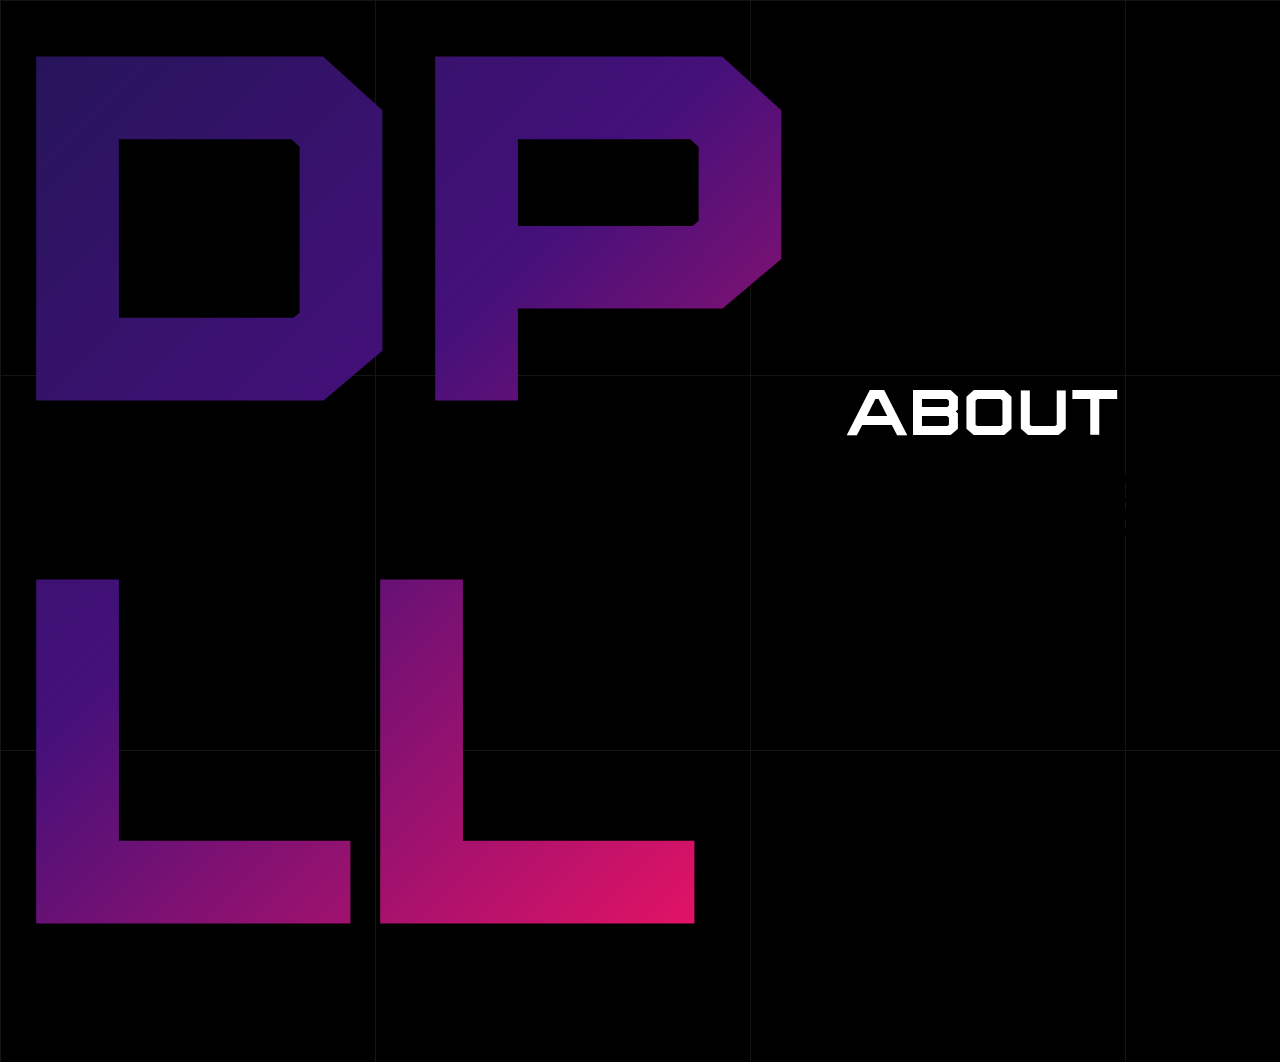
==== About/index.html @ 68be7fa9 "Create index.html" ====
<!DOCTYPE html>
<html lang="en">
  <head>
    <meta charset="UTF-8">
    <meta name="viewport" content="width=device-width, initial-scale=1.0">
    <meta http-equiv="X-UA-Compatible" content="ie=edge">
    <title>DPLL</title>
    <link rel="stylesheet" href="../style.css">
  </head>
  <body>
    <div class="container">
      <div class="row">
        <div class="col-md-12 text-center">
          <h1 class="animate-charcter">DP<br>LL</h1>
        </div>
      </div>
      <div class="leftmargin">
        <p class="right">About</p>
        <p class="gentxt">
            I am a student of the IB Diploma Program's course "English Language and Literature, Standard Level" at the International School of Basel in Reinach, Switzerland. 
            <br>
            The exam year is 2o2<cont>4</cont>.
            <br>
            I chose this course because I had to take a language at A level</p>
      </div>
    </div>
  </body>
</html>
---- style.css ----
body {
    background-color: black;
    background-size: 375px 375px;
    background-image:
      linear-gradient(to right, #151515 1px, transparent 1px),
      linear-gradient(to bottom, #151515 1px, transparent 1px);


  font-family: 'Astronomus';
}

.animate-charcter
{
    text-align: left;
    text-transform: uppercase;
    background-image: linear-gradient(
        -225deg,
        #231557 0%,
        #44107a 29%,
        #ff1361 67%,
        #fff800 100%
    );
    background-size: auto auto;
    background-clip: border-box;
    background-size: 200% auto;
    color: #fff;
    background-clip: text;
    /*text-fill-color: transparent;*/
    -webkit-background-clip: text;
    -webkit-text-fill-color: transparent;
    animation: textclip 2s linear infinite;
    display: flex;
    font-size: 550px;
    margin: 0;
}

@keyframes textclip {
  to {
    background-position: 200% center;
  }
}

@font-face {
    font-family: 'Astronomus';
    src: url('./Astronomus.ttf') format('truetype');
}

.container{
    display: flex;
    flex-flow: row;
    justify-content: flex-start;
  
    padding: 0;
    margin: 0;
}

.right{
    display: flex;
    margin: 0;
    color: white;
    font-size: 75px;
    margin-top: 375px;
}

.btn{
    position: relative;
    margin-top: 50px;
    background-color: transparent;
    color: white;
    border-style: dotted;
    padding: 15px 30px 15px 30px;
    border-color: #595442;
    font-size: 25px;
    font-family: 'Astronomus';
    cursor: pointer;
    transition: all 0.3s ease-in-out; /* add this */
    border-image: linear-gradient(180deg,#1a2e46 0,#e86e37 71%,#ff9646) 2;
    margin-right: 50px;

    line-height: 100%;
}

.btn::after {
    content: "";
    border-bottom: 2px solid black;
    position: absolute;
    bottom: -2px;
    left: 15%;
    width: 70%;
}

.btn::before {
    content: "";
    border-top: 2px solid black;
    position: absolute;
    top: -2px;
    left: 15%;
    width: 70%;
}

.btn:hover{
    color: #595442;
}

.leftmargin{
    margin-left: 50px;
}
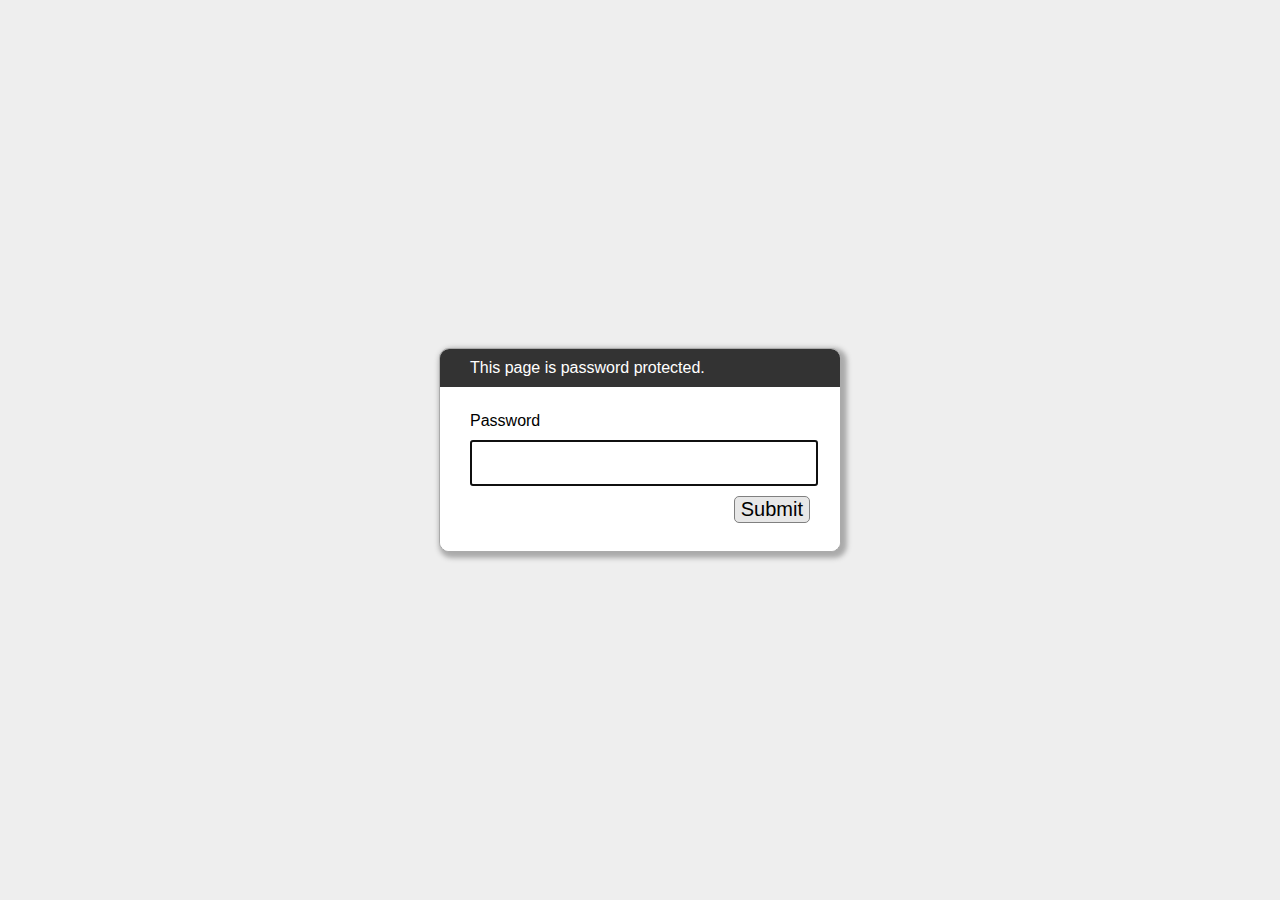
==== commit f71431e6: "Create index.html" ====
--- a/About/index.html
+++ b/About/index.html
@@ -1,28 +1,299 @@
 <!DOCTYPE html>
 <html lang="en">
   <head>
-    <meta charset="UTF-8">
-    <meta name="viewport" content="width=device-width, initial-scale=1.0">
-    <meta http-equiv="X-UA-Compatible" content="ie=edge">
-    <title>DPLL</title>
-    <link rel="stylesheet" href="../style.css">
+    <meta charset="utf-8">
+    <meta name="viewport" content="width=device-width, initial-scale=1">
+    <meta name="robots" content="noindex, nofollow">
+    <title>Password Protected Page</title>
+    <style>
+        html, body {
+            margin: 0;
+            width: 100%;
+            height: 100%;
+            font-family: Arial, Helvetica, sans-serif;
+        }
+        #dialogText {
+            color: white;
+            background-color: #333333;
+        }
+        
+        #dialogWrap {
+            position: absolute;
+            top: 0;
+            left: 0;
+            width: 100%;
+            height: 100%;
+            display: table;
+            background-color: #EEEEEE;
+        }
+        
+        #dialogWrapCell {
+            display: table-cell;
+            text-align: center;
+            vertical-align: middle;
+        }
+        
+        #mainDialog {
+            max-width: 400px;
+            margin: 5px;
+            border: solid #AAAAAA 1px;
+            border-radius: 10px;
+            box-shadow: 3px 3px 5px 3px #AAAAAA;
+            margin-left: auto;
+            margin-right: auto;
+            background-color: #FFFFFF;
+            overflow: hidden;
+            text-align: left;
+        }
+        #mainDialog > * {
+            padding: 10px 30px;
+        }
+        #passArea {
+            padding: 20px 30px;
+            background-color: white;
+        }
+        #passArea > * {
+            margin: 5px auto;
+        }
+        #pass {
+            width: 100%;
+            height: 40px;
+            font-size: 30px;
+        }
+        
+        #messageWrapper {
+            float: left;
+            vertical-align: middle;
+            line-height: 30px;
+        }
+        
+        .notifyText {
+            display: none;
+        }
+        
+        #invalidPass {
+            color: red;
+        }
+        
+        #success {
+            color: green;
+        }
+        
+        #submitPass {
+            font-size: 20px;
+            border-radius: 5px;
+            background-color: #E7E7E7;
+            border: solid gray 1px;
+            float: right;
+            cursor: pointer;
+        }
+        #contentFrame {
+            position: absolute;
+            top: 0;
+            left: 0;
+            width: 100%;
+            height: 100%;
+        }
+        #attribution {
+            position: absolute;
+            bottom: 0;
+            left: 0;
+            right: 0;
+            text-align: center;
+            padding: 10px;
+            font-weight: bold;
+            font-size: 0.8em;
+        }
+        #attribution, #attribution a {
+            color: #999;
+        }
+        .error {
+            display: none;
+            color: red;
+        }
+    </style>
   </head>
   <body>
-    <div class="container">
-      <div class="row">
-        <div class="col-md-12 text-center">
-          <h1 class="animate-charcter">DP<br>LL</h1>
+    <iframe id="contentFrame" frameBorder="0" allowfullscreen></iframe>
+    <div id="dialogWrap">
+        <div id="dialogWrapCell">
+            <div id="mainDialog">
+                <div id="dialogText">This page is password protected.</div>
+                <div id="passArea">
+                    <p id="passwordPrompt">Password</p>
+                    <input id="pass" type="password" name="pass" autofocus>
+                    <div>
+                        <span id="messageWrapper">
+                            <span id="invalidPass" class="error">Sorry, please try again.</span>
+                            <span id="trycatcherror" class="error">Sorry, something went wrong.</span>
+                            <span id="success" class="notifyText">Success!</span>
+                            &nbsp;
+                        </span>
+                        <button id="submitPass" type="button">Submit</button>
+                        <div style="clear: both;"></div>
+                    </div>
+                </div>
+                <div id="securecontext" class="error">
+                    <p>
+                        Sorry, but password protection only works over a secure connection. Please load this page via HTTPS.
+                    </p>
+                </div>
+                <div id="nocrypto" class="error">
+                    <p>
+                        Your web browser appears to be outdated. Please visit this page using a modern browser.
+                    </p>
+                </div>
+            </div>
         </div>
-      </div>
-      <div class="leftmargin">
-        <p class="right">About</p>
-        <p class="gentxt">
-            I am a student of the IB Diploma Program's course "English Language and Literature, Standard Level" at the International School of Basel in Reinach, Switzerland. 
-            <br>
-            The exam year is 2o2<cont>4</cont>.
-            <br>
-            I chose this course because I had to take a language at A level</p>
-      </div>
     </div>
+    <!--<div id="attribution">
+        Protected by <a href="https://www.maxlaumeister.com/pagecrypt/">PageCrypt</a>
+    </div>-->
+    <script>
+    (function() {
+
+        var pl = "V9t0nHsZ64m5ihJc6iBkjtCaj4ogHM0OQrVHgqoPeL+l322D59/WU9BVCfEs/JS7EJq+j+txGgrIulylXMUOPRfj6JJwJCQXUVhrwlvuoF4GanQWbimcrvr8bXTyNQ7AnbKUfO7jHUozeH9Zw/[base64]/f2puStng+mq87rH+lSROhV5+B+TMcFgt8V75Bv/HZfEKAJ+Paj0tTq6K7B+sOLwFPyctvuHgOUrel3cclezbSrRtbcuOWtsDz+NVLE+eEsYEcKIYwbifp2SCn/PlZGaOgBPo16b4jb1yQ3fSFhHluzqJoDKqs8UEHHmYlWuKg1CCIBVgcbmVU28QTIRJ/SjpLklbQchqOAusPDBBHXz7zO1lGE8oiQXhKYjyTRUWtgc6ZzTzKyDC4eL9e378uSps1ToNNDhYYvCTN1x4fQWk0GuBDwHaYXRKfztEEamLJCsA+2SOaag8vnMxlpLjXMKuxKxpw7rO8uKo0/n0gY4btmAH9sfD+t/zRIShgqKKu4Wu6CLyE45hnqfJi1UpYihUAR5PPaxW2mbGYRYHPBCcnyw0PCW0wotdpl9wwWf0PEaHU7EGQj+938la4SmY12iDhfEtcRbHf14XctfRjqOsJEcXL7jxK3bQiRrSdDM3N8JumKx/DG194kgPXu+ukc2wwoYVA+8bDQEKRUZpYR3C/65ZlIHJWzwnpFLCxDKMpGb8rxxe3c3sBOoz1immMm76aRA44PDKViEPyAMdgKSR3677lp+od7CIUtbT6QAo6Ww2zGSsGc0d7amukgxxJCTkUixUZEeQ3RN/g4K+uYERkvVQOvLBsg6eXwG+8ykoH+0c+vhpSgFT4vmuY1Bpz24yjKUZqBhJYbsWD0dPG8VjCCSR7wxsZgcW4I0cflGkiIe0EenlvrcDJEziJKfCOn6xbbqi4WWhuMO2f3zIylZdwL+/3oQTpSlLny4i7bspy2T2AkLPrIOkNkUuaFCtxhJbpdYIMVfKVnwpSfuUTU1qAFRRaui404d9/U7m3sPFBDYHDHWZw7301ukKyxLlwe1Ejkli5skIYCxe6qJ+HZ62f381C80SDAXTo8uqIimdwcOu2RYev50zFWPrrwip1BMD/8+CDwNCh8KGJYi9BLw5XegTlQ==";
+        
+        var submitPass = document.getElementById('submitPass');
+        var passEl = document.getElementById('pass');
+        var invalidPassEl = document.getElementById('invalidPass');
+        var trycatcherror = document.getElementById('trycatcherror');
+        var successEl = document.getElementById('success');
+        var contentFrame = document.getElementById('contentFrame');
+        
+        // Sanity checks
+
+        if (pl === "") {
+            submitPass.disabled = true;
+            passEl.disabled = true;
+            alert("This page is meant to be used with the encryption tool. It doesn't work standalone.");
+            return;
+        }
+
+        if (!isSecureContext) {
+            document.querySelector("#passArea").style.display = "none";
+            document.querySelector("#securecontext").style.display = "block";
+            return;
+        }
+
+        if (!crypto.subtle) {
+            document.querySelector("#passArea").style.display = "none";
+            document.querySelector("#nocrypto").style.display = "block";
+            return;
+        }
+        
+        function str2ab(str) {
+            var ustr = atob(str);
+            var buf = new ArrayBuffer(ustr.length);
+            var bufView = new Uint8Array(buf);
+            for (var i=0, strLen=ustr.length; i < strLen; i++) {
+                bufView[i] = ustr.charCodeAt(i);
+            }
+            return bufView;
+        }
+
+        async function deriveKey(salt, password) {
+            const encoder = new TextEncoder()
+            const baseKey = await crypto.subtle.importKey(
+                'raw',
+                encoder.encode(password),
+                'PBKDF2',
+                false,
+                ['deriveKey'],
+            )
+            return await crypto.subtle.deriveKey(
+                { name: 'PBKDF2', salt, iterations: 100000, hash: 'SHA-256' },
+                baseKey,
+                { name: 'AES-GCM', length: 256 },
+                true,
+                ['decrypt'],
+            )
+        }
+        
+        async function doSubmit(evt) {
+            submitPass.disabled = true;
+            passEl.disabled = true;
+
+            let iv, ciphertext, key;
+            
+            try {
+                var unencodedPl = str2ab(pl);
+
+                const salt = unencodedPl.slice(0, 32)
+                iv = unencodedPl.slice(32, 32 + 16)
+                ciphertext = unencodedPl.slice(32 + 16)
+
+                key = await deriveKey(salt, passEl.value);
+            } catch (e) {
+                trycatcherror.style.display = "inline";
+                console.error(e);
+                return;
+            }
+
+            try {
+                const decryptedArray = new Uint8Array(
+                    await crypto.subtle.decrypt({ name: 'AES-GCM', iv }, key, ciphertext)
+                );
+
+                let decrypted = new TextDecoder().decode(decryptedArray);
+
+                if (decrypted === "") throw "No data returned";
+
+                const basestr = '<base href="." target="_top">';
+                const anchorfixstr = `
+                    <script>
+                        Array.from(document.links).forEach((anchor) => {
+                            const href = anchor.getAttribute("href");
+                            if (href.startsWith("#")) {
+                                anchor.addEventListener("click", function(e) {
+                                    e.preventDefault();
+                                    const targetId = this.getAttribute("href").substring(1);
+                                    const targetEl = document.getElementById(targetId);
+                                    targetEl.scrollIntoView();
+                                });
+                            }
+                        });
+                    <\/script>
+                `;
+                
+                // Set default iframe link targets to _top so all links break out of the iframe
+                if (decrypted.includes("<head>")) decrypted = decrypted.replace("<head>", "<head>" + basestr);
+                else if (decrypted.includes("<!DOCTYPE html>")) decrypted = decrypted.replace("<!DOCTYPE html>", "<!DOCTYPE html>" + basestr);
+                else decrypted = basestr + decrypted;
+
+                // Fix fragment links
+                if (decrypted.includes("</body>")) decrypted = decrypted.replace("</body>", anchorfixstr + '</body>');
+                else if (decrypted.includes("</html>")) decrypted = decrypted.replace("</html>", anchorfixstr + '</html>');
+                else decrypted = decrypted + anchorfixstr;
+                
+                contentFrame.srcdoc = decrypted;
+                
+                successEl.style.display = "inline";
+                setTimeout(function() {
+                    dialogWrap.style.display = "none";
+                }, 1000);
+            } catch (e) {
+                invalidPassEl.style.display = "inline";
+                passEl.value = "";
+                submitPass.disabled = false;
+                passEl.disabled = false;
+                console.error(e);
+                return;
+            }
+        }
+        
+        submitPass.onclick = doSubmit;
+        passEl.onkeypress = function(e){
+            if (!e) e = window.event;
+            var keyCode = e.keyCode || e.which;
+            invalidPassEl.style.display = "none";
+            if (keyCode == '13'){
+              // Enter pressed
+              doSubmit();
+              return false;
+            }
+        }
+    })();
+    </script>
   </body>
-</html> 
+</html>
